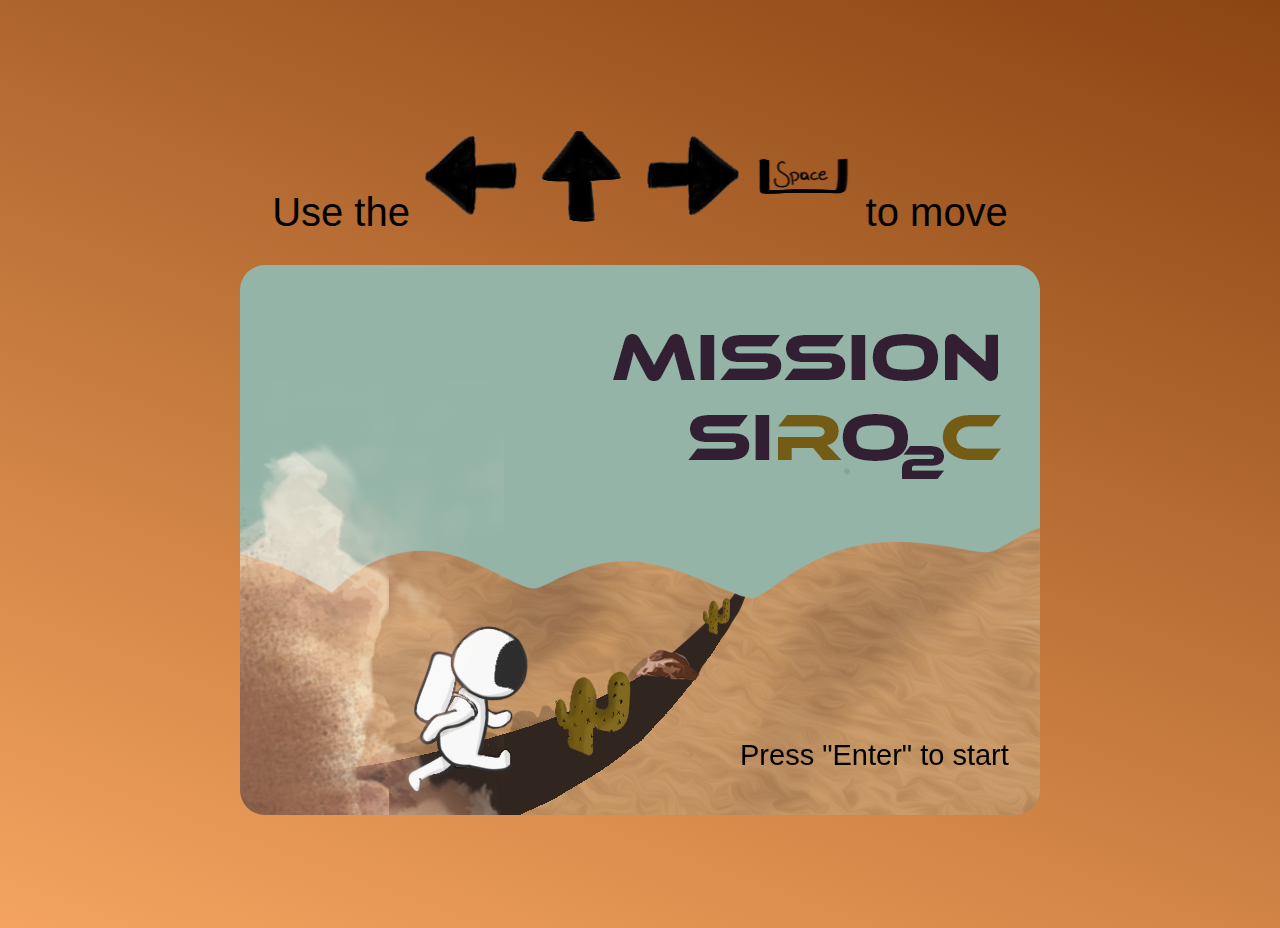
==== Mission Siroc/index.html @ d9d479c7 "final upload" ====
<!DOCTYPE html>
<html lang="en">
<head>
    <meta charset="UTF-8">
    <meta http-equiv="X-UA-Compatible" content="IE=edge">
    <meta name="viewport" content="width=device-width, initial-scale=1.0">
    <title>Mission Siroc</title>
    <link rel="stylesheet" href="./style.css">
</head>
<body>
    <div class="wrapper">

        <div>Use the 
            <img src="./assets/startarrows/Untitled-2_0001_Layer-3.png" alt="">
            <img src="./assets/startarrows/Untitled-2_0002_Layer-1.png" alt="">
            <img src="./assets/startarrows/Untitled-2_0000_Layer-4.png" alt="">
            <img src="./assets/startarrows/spacekey.png" alt="">
            to move</div>
        <canvas id="canvasStart" width="800" height="550">
        </canvas>
       
        <canvas id="canvas" width="800" height="550">
        </canvas> 
    
        <canvas id="canvasEnd" width="800" height="550"> </canvas>
        <canvas id="canvasWin" width="800" height="550"> </canvas>

    </div>

    <script src="./index.js" type="module"></script>
</body>
</html>
---- Mission Siroc/style.css ----
body {
    background-color: sandybrown;
    background: linear-gradient(20deg, sandybrown, saddlebrown);
    font-family: 'Segoe UI', Tahoma, Geneva, Verdana, sans-serif;
    font-weight: 500;
    font-size: 40px;
}

.wrapper {
    display: flex;
    flex-direction: column;
    justify-content: center;
    align-items: center;
    height: 100vh;
    gap: 30px; 
    margin-top: 20px;
}

#canvas {
    display: none;
    border-radius: 25px;
    /* background-image: url(./assets/gameBackground.png); */
}

#canvasStart {
    display: flex;
    border-radius: 25px;
    background-image: url('./assets/title.png');

}

#canvasEnd {
    display: none;
    border-radius: 25px;
    background-image: url('./assets/end.png');
}

#canvasWin {
    display: 'none' ;
    border-radius: 25px;
    background-image: url('./assets/win.png');
}

div.tiny {
    font-size: 9px;
    height:20px;
    padding:0;
    margin:0;
}
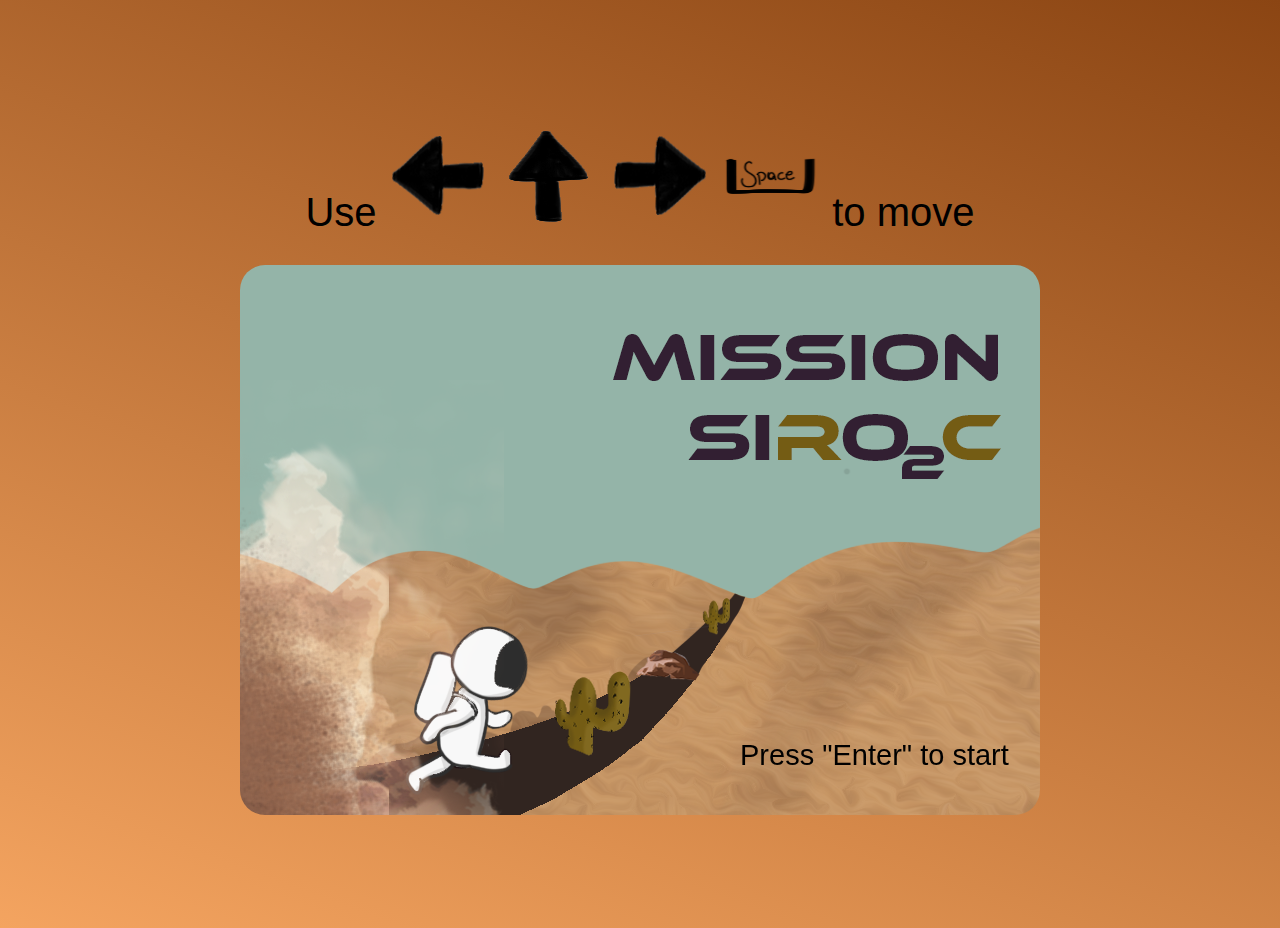
==== commit 4428a3d8: "html fix" ====
--- a/Mission Siroc/index.html
+++ b/Mission Siroc/index.html
@@ -5,12 +5,13 @@
     <meta http-equiv="X-UA-Compatible" content="IE=edge">
     <meta name="viewport" content="width=device-width, initial-scale=1.0">
     <title>Mission Siroc</title>
+    <link rel="icon" type="image/x-icon" href="./assets/cactus.png">
     <link rel="stylesheet" href="./style.css">
 </head>
 <body>
     <div class="wrapper">
 
-        <div>Use the 
+        <div>Use
             <img src="./assets/startarrows/Untitled-2_0001_Layer-3.png" alt="">
             <img src="./assets/startarrows/Untitled-2_0002_Layer-1.png" alt="">
             <img src="./assets/startarrows/Untitled-2_0000_Layer-4.png" alt="">
